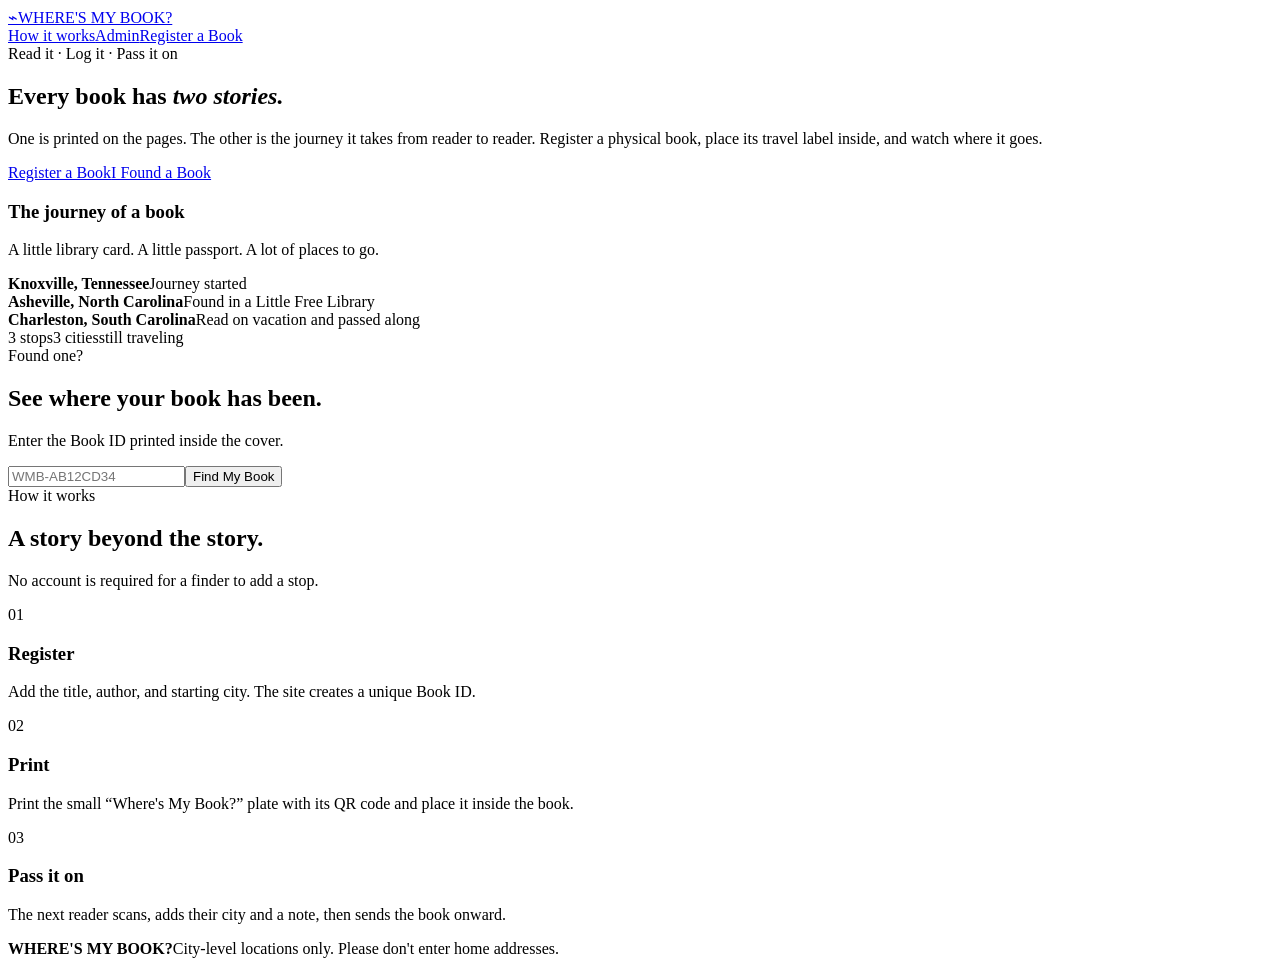
==== public/index.html @ 249fa4be "initial Where's My Book Website" ====
<!doctype html><html lang="en"><head><meta charset="utf-8"><meta name="viewport" content="width=device-width,initial-scale=1"><meta name="description" content="Register a traveling book, follow its journey, and add your stop."><title>Where's My Book? — Every Book Has Two Stories</title><link rel="stylesheet" href="/styles.css"></head><body>
<header class="site-header"><div class="wrap nav"><a class="brand" href="/"><span class="brand-mark">⌁</span><span>WHERE'S MY BOOK?</span></a><nav class="navlinks"><a href="#how">How it works</a><a href="/admin.html">Admin</a><a class="button small" href="/register.html">Register a Book</a></nav></div></header>
<main><section class="hero"><div class="wrap hero-grid"><div><div class="eyebrow">Read it · Log it · Pass it on</div><h1>Every book has <em>two stories.</em></h1><p class="lead">One is printed on the pages. The other is the journey it takes from reader to reader. Register a physical book, place its travel label inside, and watch where it goes.</p><div class="hero-actions"><a class="button" href="/register.html">Register a Book</a><a class="button ghost" href="#find">I Found a Book</a></div></div><div class="passport-card"><h3>The journey of a book</h3><p>A little library card. A little passport. A lot of places to go.</p><div class="rule"></div><div class="journey"><div class="journey-line"></div><div><div class="stop"><strong>Knoxville, Tennessee</strong><span>Journey started</span></div><div class="stop"><strong>Asheville, North Carolina</strong><span>Found in a Little Free Library</span></div><div class="stop"><strong>Charleston, South Carolina</strong><span>Read on vacation and passed along</span></div></div></div><div class="stamp-row"><span class="stamp">3 stops</span><span class="stamp">3 cities</span><span class="stamp">still traveling</span></div></div></div></section>
<section id="find" class="section alt"><div class="wrap"><div class="eyebrow">Found one?</div><h2>See where your book has been.</h2><p class="section-sub">Enter the Book ID printed inside the cover.</p><form id="lookupForm" class="lookup"><input id="lookupId" autocomplete="off" placeholder="WMB-AB12CD34" aria-label="Book ID"><button class="button" type="submit">Find My Book</button></form><div id="lookupError" class="notice error hidden"></div></div></section>
<section id="how" class="section"><div class="wrap"><div class="eyebrow">How it works</div><h2>A story beyond the story.</h2><p class="section-sub">No account is required for a finder to add a stop.</p><div class="steps"><article class="step"><div class="step-num">01</div><h3>Register</h3><p>Add the title, author, and starting city. The site creates a unique Book ID.</p></article><article class="step"><div class="step-num">02</div><h3>Print</h3><p>Print the small “Where's My Book?” plate with its QR code and place it inside the book.</p></article><article class="step"><div class="step-num">03</div><h3>Pass it on</h3><p>The next reader scans, adds their city and a note, then sends the book onward.</p></article></div></div></section></main>
<footer class="footer"><div class="wrap footer-row"><strong>WHERE'S MY BOOK?</strong><span>City-level locations only. Please don't enter home addresses.</span></div></footer>
<script src="/common.js"></script><script>document.getElementById('lookupForm').addEventListener('submit',e=>{e.preventDefault();const id=WMB.normalizeId(document.getElementById('lookupId').value);const err=document.getElementById('lookupError');if(!/^WMB-[A-Z0-9]{8}$/.test(id)){err.textContent='Enter a Book ID like WMB-AB12CD34.';err.classList.remove('hidden');return;}location.href='/book.html?id='+encodeURIComponent(id)});</script></body></html>
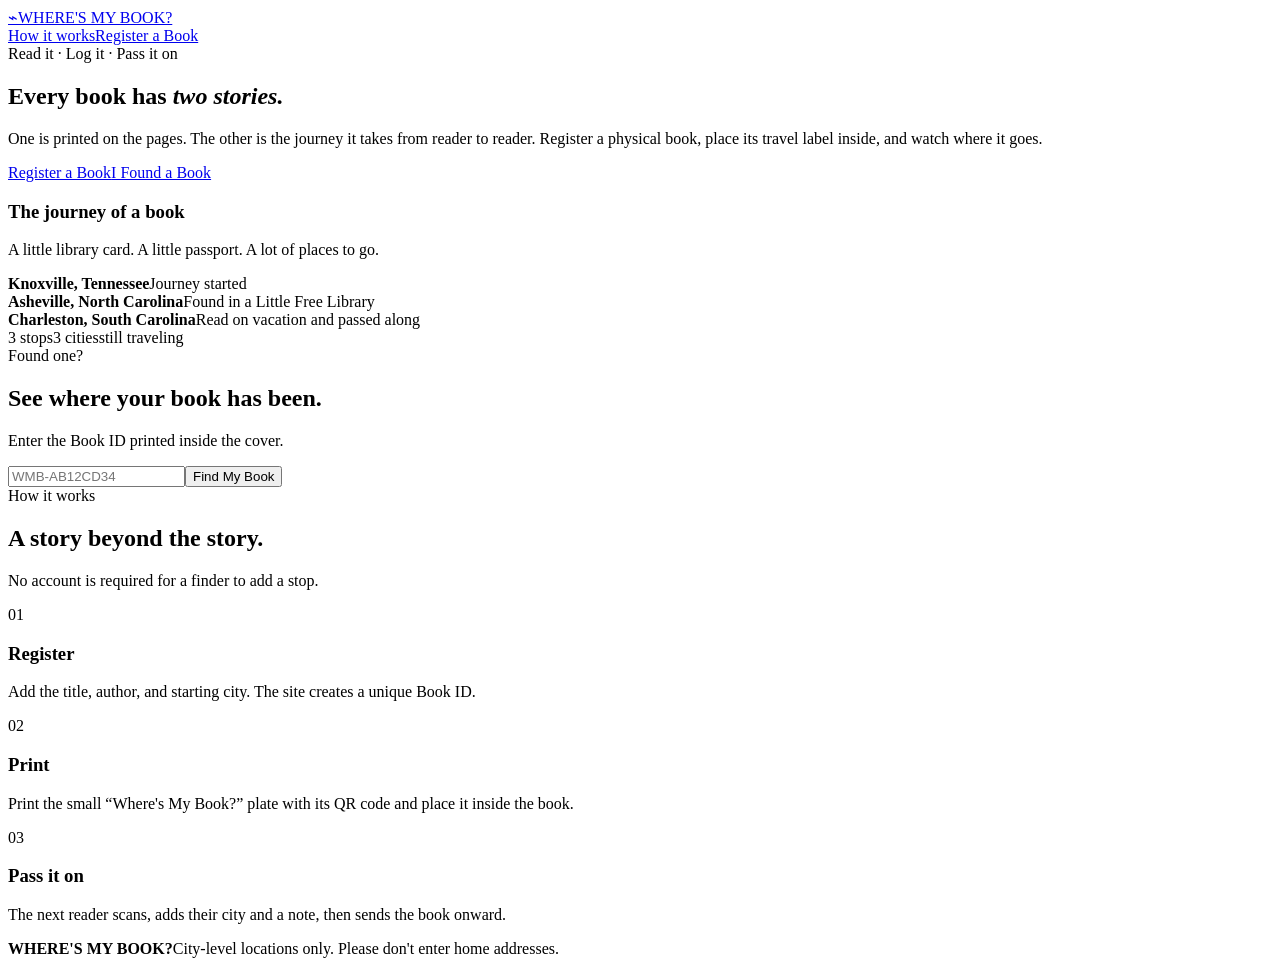
==== commit 545b58be: "Add files via upload" ====
--- a/public/index.html
+++ b/public/index.html
@@ -1,5 +1,5 @@
 <!doctype html><html lang="en"><head><meta charset="utf-8"><meta name="viewport" content="width=device-width,initial-scale=1"><meta name="description" content="Register a traveling book, follow its journey, and add your stop."><title>Where's My Book? — Every Book Has Two Stories</title><link rel="stylesheet" href="/styles.css"></head><body>
-<header class="site-header"><div class="wrap nav"><a class="brand" href="/"><span class="brand-mark">⌁</span><span>WHERE'S MY BOOK?</span></a><nav class="navlinks"><a href="#how">How it works</a><a href="/admin.html">Admin</a><a class="button small" href="/register.html">Register a Book</a></nav></div></header>
+<header class="site-header"><div class="wrap nav"><a class="brand" href="/"><span class="brand-mark">⌁</span><span>WHERE'S MY BOOK?</span></a><nav class="navlinks"><a href="#how">How it works</a><a class="button small" href="/register.html">Register a Book</a></nav></div></header>
 <main><section class="hero"><div class="wrap hero-grid"><div><div class="eyebrow">Read it · Log it · Pass it on</div><h1>Every book has <em>two stories.</em></h1><p class="lead">One is printed on the pages. The other is the journey it takes from reader to reader. Register a physical book, place its travel label inside, and watch where it goes.</p><div class="hero-actions"><a class="button" href="/register.html">Register a Book</a><a class="button ghost" href="#find">I Found a Book</a></div></div><div class="passport-card"><h3>The journey of a book</h3><p>A little library card. A little passport. A lot of places to go.</p><div class="rule"></div><div class="journey"><div class="journey-line"></div><div><div class="stop"><strong>Knoxville, Tennessee</strong><span>Journey started</span></div><div class="stop"><strong>Asheville, North Carolina</strong><span>Found in a Little Free Library</span></div><div class="stop"><strong>Charleston, South Carolina</strong><span>Read on vacation and passed along</span></div></div></div><div class="stamp-row"><span class="stamp">3 stops</span><span class="stamp">3 cities</span><span class="stamp">still traveling</span></div></div></div></section>
 <section id="find" class="section alt"><div class="wrap"><div class="eyebrow">Found one?</div><h2>See where your book has been.</h2><p class="section-sub">Enter the Book ID printed inside the cover.</p><form id="lookupForm" class="lookup"><input id="lookupId" autocomplete="off" placeholder="WMB-AB12CD34" aria-label="Book ID"><button class="button" type="submit">Find My Book</button></form><div id="lookupError" class="notice error hidden"></div></div></section>
 <section id="how" class="section"><div class="wrap"><div class="eyebrow">How it works</div><h2>A story beyond the story.</h2><p class="section-sub">No account is required for a finder to add a stop.</p><div class="steps"><article class="step"><div class="step-num">01</div><h3>Register</h3><p>Add the title, author, and starting city. The site creates a unique Book ID.</p></article><article class="step"><div class="step-num">02</div><h3>Print</h3><p>Print the small “Where's My Book?” plate with its QR code and place it inside the book.</p></article><article class="step"><div class="step-num">03</div><h3>Pass it on</h3><p>The next reader scans, adds their city and a note, then sends the book onward.</p></article></div></div></section></main>
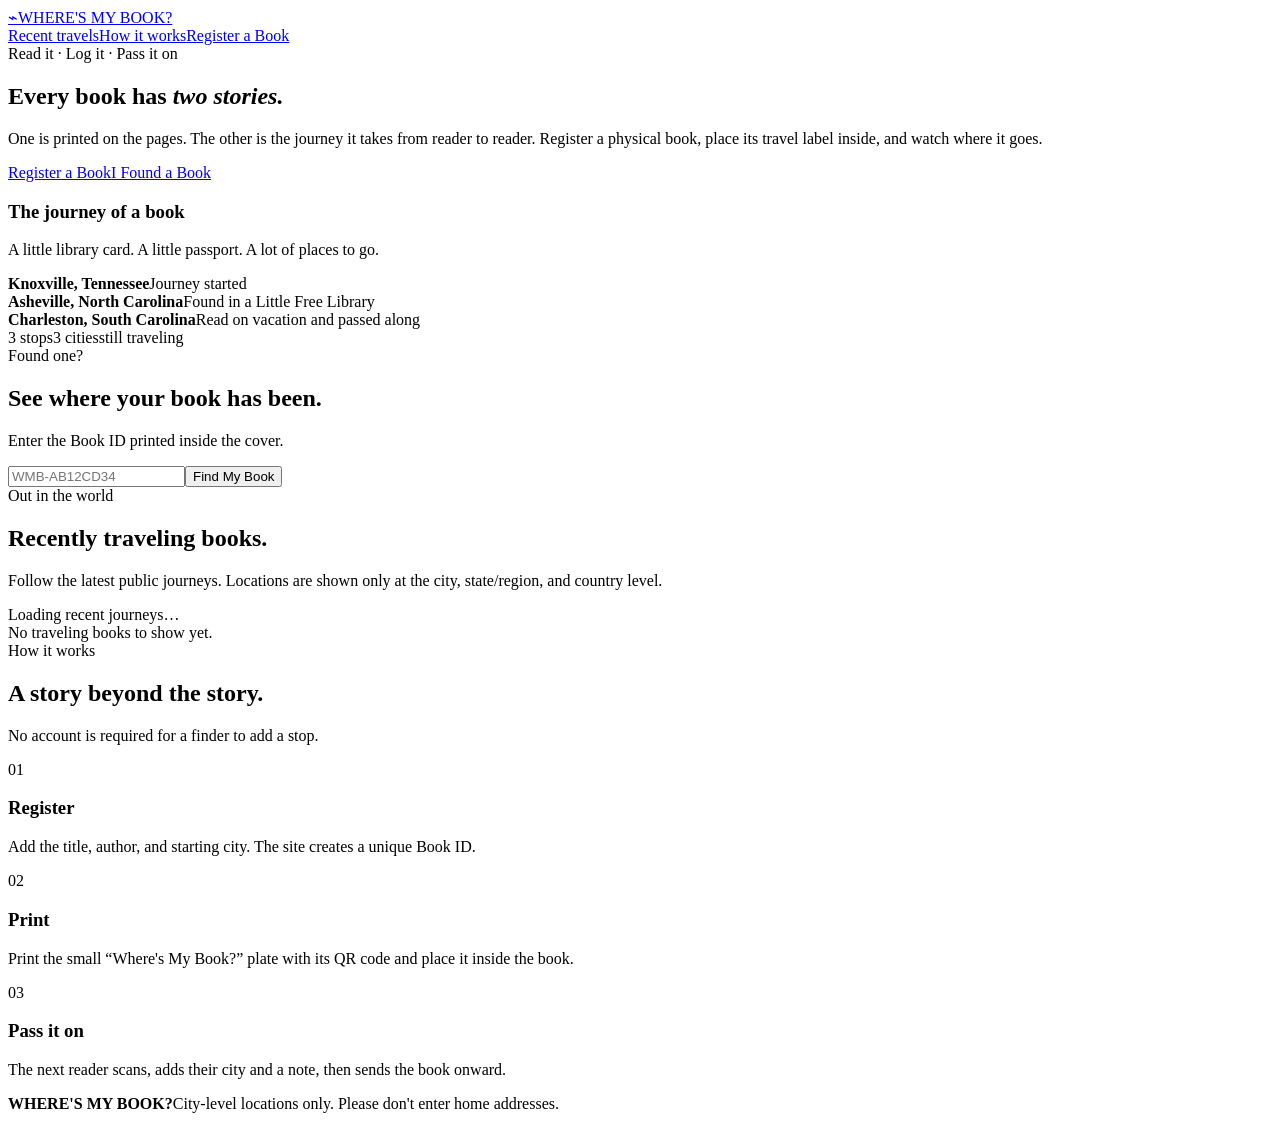
==== commit e3bf77ae: "Add files via upload" ====
--- a/public/index.html
+++ b/public/index.html
@@ -1,7 +1,8 @@
 <!doctype html><html lang="en"><head><meta charset="utf-8"><meta name="viewport" content="width=device-width,initial-scale=1"><meta name="description" content="Register a traveling book, follow its journey, and add your stop."><title>Where's My Book? — Every Book Has Two Stories</title><link rel="stylesheet" href="/styles.css"></head><body>
-<header class="site-header"><div class="wrap nav"><a class="brand" href="/"><span class="brand-mark">⌁</span><span>WHERE'S MY BOOK?</span></a><nav class="navlinks"><a href="#how">How it works</a><a class="button small" href="/register.html">Register a Book</a></nav></div></header>
+<header class="site-header"><div class="wrap nav"><a class="brand" href="/"><span class="brand-mark">⌁</span><span>WHERE'S MY BOOK?</span></a><nav class="navlinks"><a href="#recent">Recent travels</a><a href="#how">How it works</a><a class="button small" href="/register.html">Register a Book</a></nav></div></header>
 <main><section class="hero"><div class="wrap hero-grid"><div><div class="eyebrow">Read it · Log it · Pass it on</div><h1>Every book has <em>two stories.</em></h1><p class="lead">One is printed on the pages. The other is the journey it takes from reader to reader. Register a physical book, place its travel label inside, and watch where it goes.</p><div class="hero-actions"><a class="button" href="/register.html">Register a Book</a><a class="button ghost" href="#find">I Found a Book</a></div></div><div class="passport-card"><h3>The journey of a book</h3><p>A little library card. A little passport. A lot of places to go.</p><div class="rule"></div><div class="journey"><div class="journey-line"></div><div><div class="stop"><strong>Knoxville, Tennessee</strong><span>Journey started</span></div><div class="stop"><strong>Asheville, North Carolina</strong><span>Found in a Little Free Library</span></div><div class="stop"><strong>Charleston, South Carolina</strong><span>Read on vacation and passed along</span></div></div></div><div class="stamp-row"><span class="stamp">3 stops</span><span class="stamp">3 cities</span><span class="stamp">still traveling</span></div></div></div></section>
 <section id="find" class="section alt"><div class="wrap"><div class="eyebrow">Found one?</div><h2>See where your book has been.</h2><p class="section-sub">Enter the Book ID printed inside the cover.</p><form id="lookupForm" class="lookup"><input id="lookupId" autocomplete="off" placeholder="WMB-AB12CD34" aria-label="Book ID"><button class="button" type="submit">Find My Book</button></form><div id="lookupError" class="notice error hidden"></div></div></section>
-<section id="how" class="section"><div class="wrap"><div class="eyebrow">How it works</div><h2>A story beyond the story.</h2><p class="section-sub">No account is required for a finder to add a stop.</p><div class="steps"><article class="step"><div class="step-num">01</div><h3>Register</h3><p>Add the title, author, and starting city. The site creates a unique Book ID.</p></article><article class="step"><div class="step-num">02</div><h3>Print</h3><p>Print the small “Where's My Book?” plate with its QR code and place it inside the book.</p></article><article class="step"><div class="step-num">03</div><h3>Pass it on</h3><p>The next reader scans, adds their city and a note, then sends the book onward.</p></article></div></div></section></main>
+<section id="recent" class="section"><div class="wrap"><div class="eyebrow">Out in the world</div><h2>Recently traveling books.</h2><p class="section-sub">Follow the latest public journeys. Locations are shown only at the city, state/region, and country level.</p><div id="recentLoading" class="recent-loading">Loading recent journeys…</div><div id="recentEmpty" class="notice hidden">No traveling books to show yet.</div><div id="recentGrid" class="recent-grid"></div></div></section>
+<section id="how" class="section alt"><div class="wrap"><div class="eyebrow">How it works</div><h2>A story beyond the story.</h2><p class="section-sub">No account is required for a finder to add a stop.</p><div class="steps"><article class="step"><div class="step-num">01</div><h3>Register</h3><p>Add the title, author, and starting city. The site creates a unique Book ID.</p></article><article class="step"><div class="step-num">02</div><h3>Print</h3><p>Print the small “Where's My Book?” plate with its QR code and place it inside the book.</p></article><article class="step"><div class="step-num">03</div><h3>Pass it on</h3><p>The next reader scans, adds their city and a note, then sends the book onward.</p></article></div></div></section></main>
 <footer class="footer"><div class="wrap footer-row"><strong>WHERE'S MY BOOK?</strong><span>City-level locations only. Please don't enter home addresses.</span></div></footer>
-<script src="/common.js"></script><script>document.getElementById('lookupForm').addEventListener('submit',e=>{e.preventDefault();const id=WMB.normalizeId(document.getElementById('lookupId').value);const err=document.getElementById('lookupError');if(!/^WMB-[A-Z0-9]{8}$/.test(id)){err.textContent='Enter a Book ID like WMB-AB12CD34.';err.classList.remove('hidden');return;}location.href='/book.html?id='+encodeURIComponent(id)});</script></body></html>
+<script src="/common.js"></script><script src="/home.js"></script><script>document.getElementById('lookupForm').addEventListener('submit',e=>{e.preventDefault();const id=WMB.normalizeId(document.getElementById('lookupId').value);const err=document.getElementById('lookupError');if(!/^WMB-[A-Z0-9]{8}$/.test(id)){err.textContent='Enter a Book ID like WMB-AB12CD34.';err.classList.remove('hidden');return;}location.href='/book.html?id='+encodeURIComponent(id)});</script></body></html>
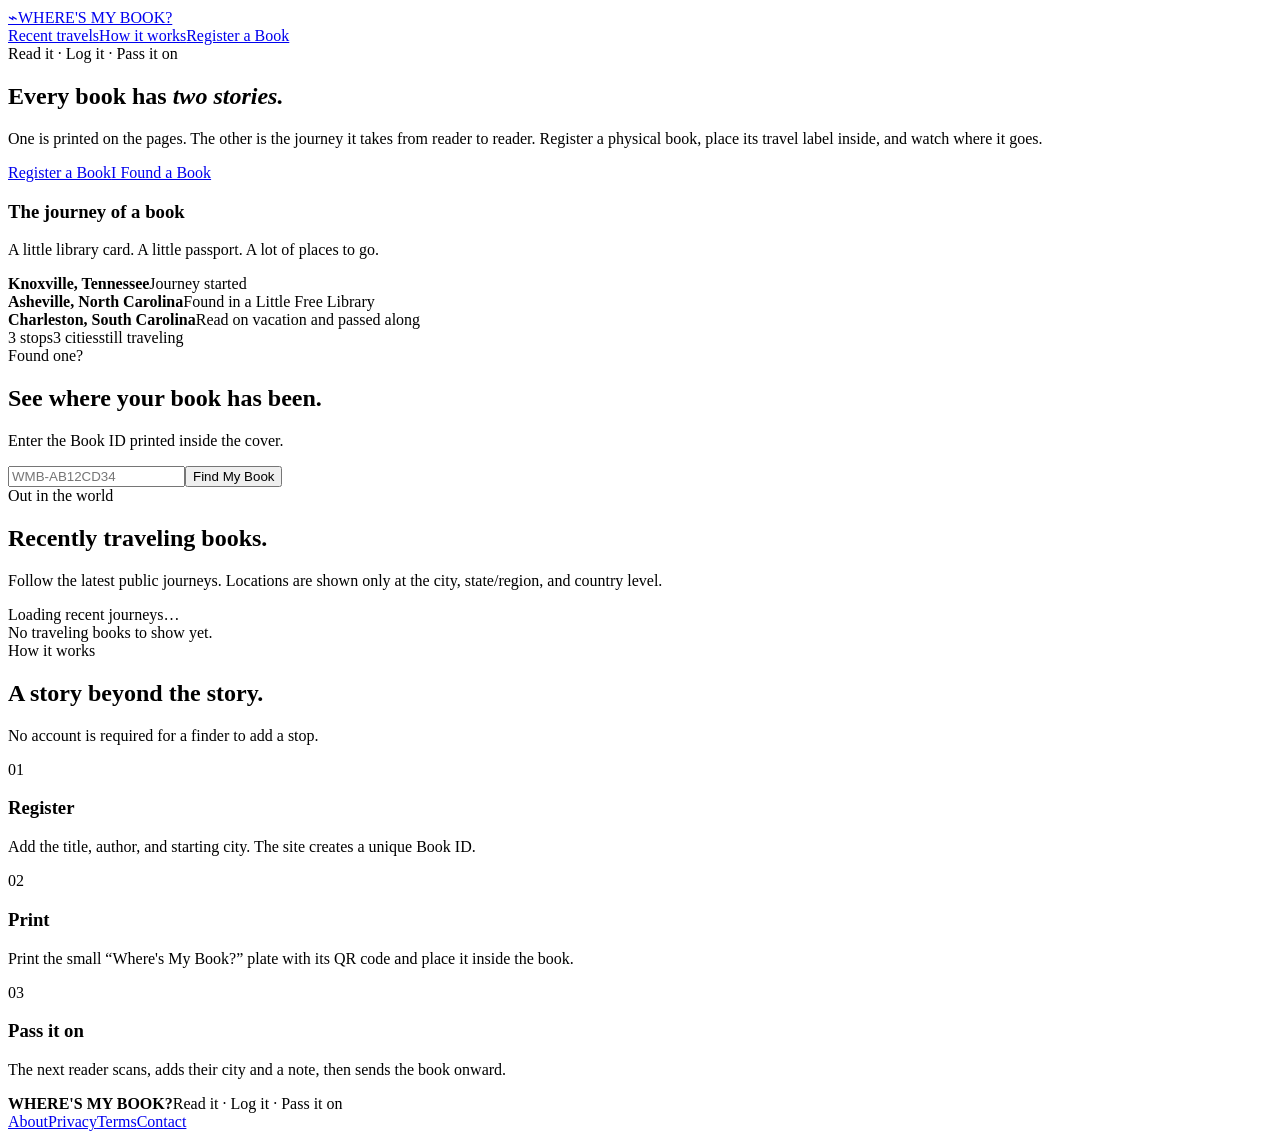
==== commit 726eb69f: "footer" ====
--- a/public/index.html
+++ b/public/index.html
@@ -4,5 +4,5 @@
 <section id="find" class="section alt"><div class="wrap"><div class="eyebrow">Found one?</div><h2>See where your book has been.</h2><p class="section-sub">Enter the Book ID printed inside the cover.</p><form id="lookupForm" class="lookup"><input id="lookupId" autocomplete="off" placeholder="WMB-AB12CD34" aria-label="Book ID"><button class="button" type="submit">Find My Book</button></form><div id="lookupError" class="notice error hidden"></div></div></section>
 <section id="recent" class="section"><div class="wrap"><div class="eyebrow">Out in the world</div><h2>Recently traveling books.</h2><p class="section-sub">Follow the latest public journeys. Locations are shown only at the city, state/region, and country level.</p><div id="recentLoading" class="recent-loading">Loading recent journeys…</div><div id="recentEmpty" class="notice hidden">No traveling books to show yet.</div><div id="recentGrid" class="recent-grid"></div></div></section>
 <section id="how" class="section alt"><div class="wrap"><div class="eyebrow">How it works</div><h2>A story beyond the story.</h2><p class="section-sub">No account is required for a finder to add a stop.</p><div class="steps"><article class="step"><div class="step-num">01</div><h3>Register</h3><p>Add the title, author, and starting city. The site creates a unique Book ID.</p></article><article class="step"><div class="step-num">02</div><h3>Print</h3><p>Print the small “Where's My Book?” plate with its QR code and place it inside the book.</p></article><article class="step"><div class="step-num">03</div><h3>Pass it on</h3><p>The next reader scans, adds their city and a note, then sends the book onward.</p></article></div></div></section></main>
-<footer class="footer"><div class="wrap footer-row"><strong>WHERE'S MY BOOK?</strong><span>City-level locations only. Please don't enter home addresses.</span></div></footer>
+<footer class="footer"><div class="wrap footer-stack"><div class="footer-row"><strong>WHERE'S MY BOOK?</strong><span>Read it · Log it · Pass it on</span></div><nav class="footer-links" aria-label="Footer"><a href="/about.html">About</a><a href="/privacy.html">Privacy</a><a href="/terms.html">Terms</a><a href="/contact.html">Contact</a></nav></div></footer>
 <script src="/common.js"></script><script src="/home.js"></script><script>document.getElementById('lookupForm').addEventListener('submit',e=>{e.preventDefault();const id=WMB.normalizeId(document.getElementById('lookupId').value);const err=document.getElementById('lookupError');if(!/^WMB-[A-Z0-9]{8}$/.test(id)){err.textContent='Enter a Book ID like WMB-AB12CD34.';err.classList.remove('hidden');return;}location.href='/book.html?id='+encodeURIComponent(id)});</script></body></html>
